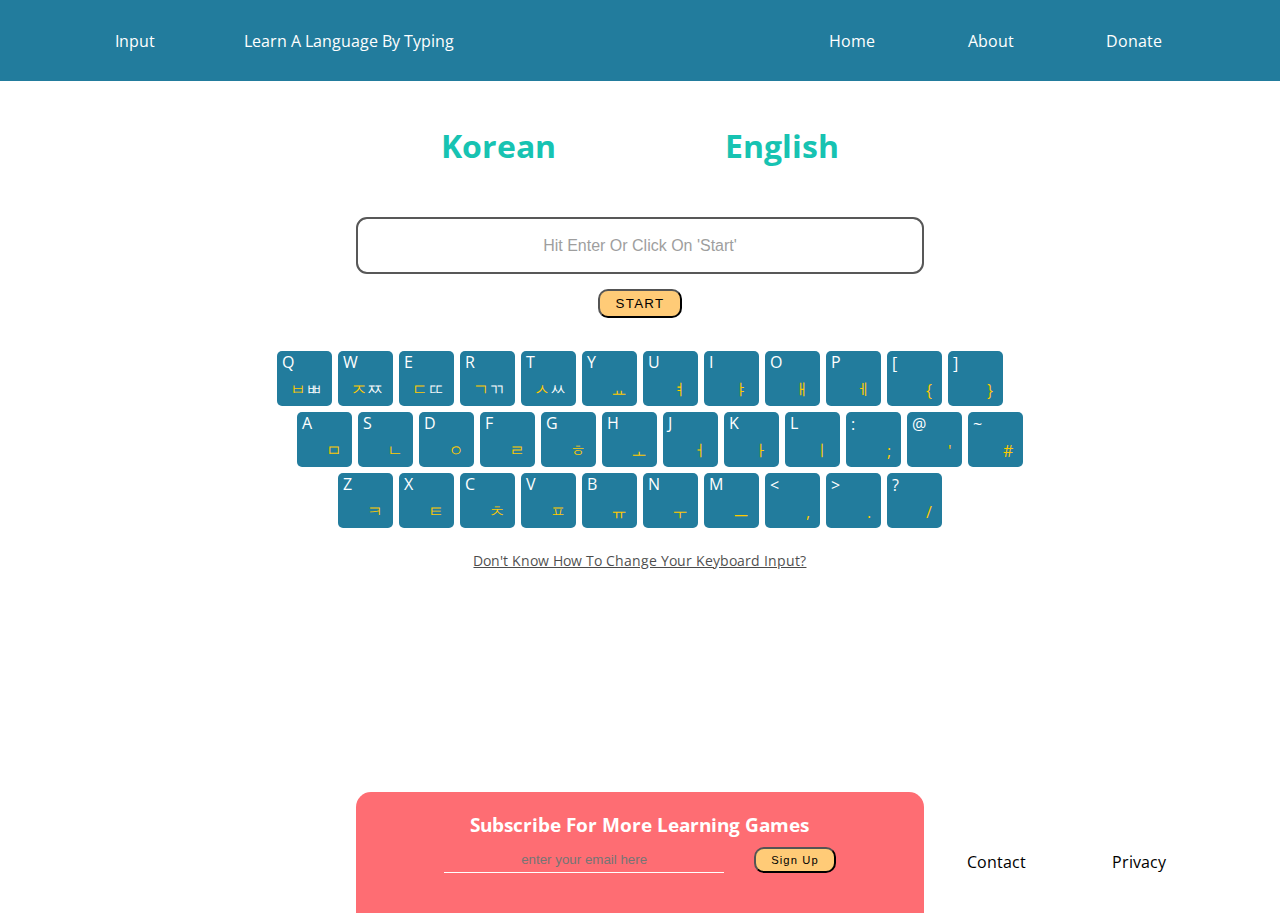
==== about.html @ 41ff59e8 "adding the about us page" ====
<!DOCTYPE html>
<html lang="en">
  <head>
    <meta charset="UTF-8" />
    <meta name="viewport" content="width=device-width, initial-scale=1.0" />
    <link rel="stylesheet" href="style.css" />
    <link
      href="https://fonts.googleapis.com/css2?family=Montserrat&family=Open+Sans:wght@400;800&display=swap"
      rel="stylesheet"
    />
    <title>Input: Learn a Language By Typing</title>
  </head>
  <body class="containerBox">
    <header>
      <div class="logo">
        <div class="logo__icon">input</div>
        <div class="logo__subheading">learn a language by typing</div>
      </div>
      <nav class="navigation">
        <ul class="navigation__unlisted">
          <li class="navigation__listItems">home</li>
          <li class="navigation__listItems">about</li>
          <li class="navigation__listItems">donate</li>
        </ul>
      </nav>
    </header>
    <main>
      <section class="translation">
        <div class="hidden" id="needsToBeHidden"></div>
        <div class="translation__box">
          <h3 class="translation__box--header">korean</h3>
          <div class="translation__box--span">
            <div class="translation__word--foreign"></div>
          </div>
        </div>
        <div class="translation__box">
          <h3 class="translation__box--header">english</h3>
          <div class="translation__word--english"></div>
        </div>
      </section>
      <section class="input">
        <label for="textForeign"></label>
        <input
          class="input__box input__box--start"
          type="text"
          id="textForeign"
          placeholder="hit enter or click on 'start'"
          autofocus
        />
      </section>
      <div class="input__btn">
        <button class="btn" type="button" id="newWord">start</button>
        <button class="skipBtn hidden" type="button" id="skip">skip</button>
      </div>
      <!-- MAKE SURE THIS IS HIDDEN IN THE FINAL -->
      <section class="filter hidden" id="filterDiv">
        <button class="filter__btns activeFilter" data-id="All">all</button>
        <button class="filter__btns" data-id="Adjective">adjectives</button>
        <button class="filter__btns" data-id="Adverb">adverb</button>
        <button class="filter__btns" data-id="Noun">nouns</button>
        <button class="filter__btns" data-id="Pronoun">pronouns</button>
        <button class="filter__btns" data-id="Verb">verbs</button>
        <button class="filter__btns" data-id="Phrase">phrases</button>
      </section>
      <div class="speed" id="speed"></div>
      <section class="keyboard">
        <div class="keyboard__top">
          <div class="keyboard--btns" data-id="81" data-kor="ㅂ">
            <div class="keyboard--english">q</div>
            <div class="keyboard--korean">
              ㅂ <span class="keyboard--alt">ㅃ</span>
            </div>
          </div>
          <div class="keyboard--btns" data-id="87" data-kor="ㅈ">
            <div class="keyboard--english">w</div>
            <div class="keyboard--korean">
              ㅈ <span class="keyboard--alt">ㅉ</span>
            </div>
          </div>
          <div class="keyboard--btns" data-id="69" data-kor="ㄷ">
            <div class="keyboard--english">e</div>
            <div class="keyboard--korean">
              ㄷ <span class="keyboard--alt">ㄸ</span>
            </div>
          </div>
          <div class="keyboard--btns" data-id="82" data-kor="ㄱ">
            <div class="keyboard--english">r</div>
            <div class="keyboard--korean">
              ㄱ <span class="keyboard--alt">ㄲ</span>
            </div>
          </div>
          <div class="keyboard--btns" data-id="84" data-kor="ㅅ">
            <div class="keyboard--english">t</div>
            <div class="keyboard--korean">
              ㅅ <span class="keyboard--alt">ㅆ</span>
            </div>
          </div>
          <div class="keyboard--btns" data-id="89" data-kor="ㅛ">
            <div class="keyboard--english">y</div>
            <div class="keyboard--korean">ㅛ</div>
          </div>
          <div class="keyboard--btns" data-id="85" data-kor="ㅕ">
            <div class="keyboard--english">u</div>
            <div class="keyboard--korean">ㅕ</div>
          </div>
          <div class="keyboard--btns" data-id="73" data-kor="ㅑ">
            <div class="keyboard--english">i</div>
            <div class="keyboard--korean">ㅑ</div>
          </div>
          <div class="keyboard--btns" data-id="79" data-kor="ㅐ">
            <div class="keyboard--english">o</div>
            <div class="keyboard--korean">ㅐ</div>
          </div>
          <div class="keyboard--btns" data-id="80" data-kor="ㅔ">
            <div class="keyboard--english">p</div>
            <div class="keyboard--korean">ㅔ</div>
          </div>
          <div class="keyboard--btns" data-id="219" data-kor="[">
            <div class="keyboard--english">[</div>
            <div class="keyboard--korean">{</div>
          </div>
          <div class="keyboard--btns" data-id="221" data-kor="]">
            <div class="keyboard--english">]</div>
            <div class="keyboard--korean">}</div>
          </div>
        </div>
        <div class="keyboard__middle">
          <div class="keyboard--btns" data-id="65" data-kor="ㅁ">
            <div class="keyboard--english">a</div>
            <div class="keyboard--korean">ㅁ</div>
          </div>
          <div class="keyboard--btns" data-id="83" data-kor="ㄴ">
            <div class="keyboard--english">s</div>
            <div class="keyboard--korean">ㄴ</div>
          </div>
          <div class="keyboard--btns" data-id="68" data-kor="ㅇ">
            <div class="keyboard--english">d</div>
            <div class="keyboard--korean">ㅇ</div>
          </div>
          <div class="keyboard--btns" data-id="70" data-kor="ㄹ">
            <div class="keyboard--english">f</div>
            <div class="keyboard--korean">ㄹ</div>
          </div>
          <div class="keyboard--btns" data-id="71" data-kor="ㅎ">
            <div class="keyboard--english">g</div>
            <div class="keyboard--korean">ㅎ</div>
          </div>
          <div class="keyboard--btns" data-id="72" data-kor="ㅗ">
            <div class="keyboard--english">h</div>
            <div class="keyboard--korean">ㅗ</div>
          </div>
          <div class="keyboard--btns" data-id="74" data-kor="ㅓ">
            <div class="keyboard--english">j</div>
            <div class="keyboard--korean">ㅓ</div>
          </div>
          <div class="keyboard--btns" data-id="75" data-kor="ㅏ">
            <div class="keyboard--english">k</div>
            <div class="keyboard--korean">ㅏ</div>
          </div>
          <div class="keyboard--btns" data-id="76" data-kor="ㅣ">
            <div class="keyboard--english">l</div>
            <div class="keyboard--korean">ㅣ</div>
          </div>
          <div class="keyboard--btns" data-id="59" daㅣa-kor=";">
            <div class="keyboard--english">:</div>
            <div class="keyboard--korean">;</div>
          </div>
          <div class="keyboard--btns" data-id="222" data-kor="'">
            <div class="keyboard--english">@</div>
            <div class="keyboard--korean">'</div>
          </div>
          <div class="keyboard--btns" data-id="163" data-kor="\">
            <div class="keyboard--english">~</div>
            <div class="keyboard--korean">#</div>
          </div>
        </div>
        <div class="keyboard__bottom">
          <div class="keyboard--btns" data-id="90" data-kor="ㅋ">
            <div class="keyboard--english">z</div>
            <div class="keyboard--korean">ㅋ</div>
          </div>
          <div class="keyboard--btns" data-id="88" data-kor="ㅌ">
            <div class="keyboard--english">x</div>
            <div class="keyboard--korean">ㅌ</div>
          </div>
          <div class="keyboard--btns" data-id="67" data-kor="ㅊ">
            <div class="keyboard--english">c</div>
            <div class="keyboard--korean">ㅊ</div>
          </div>
          <div class="keyboard--btns" data-id="86" data-kor="ㅍ">
            <div class="keyboard--english">v</div>
            <div class="keyboard--korean">ㅍ</div>
          </div>
          <div class="keyboard--btns" data-id="66" data-kor="ㅠ">
            <div class="keyboard--english">b</div>
            <div class="keyboard--korean">ㅠ</div>
          </div>
          <div class="keyboard--btns" data-id="78" data-kor="ㅜ">
            <div class="keyboard--english">n</div>
            <div class="keyboard--korean">ㅜ</div>
          </div>
          <div class="keyboard--btns" data-id="77" data-kor="ㅡ">
            <div class="keyboard--english">m</div>
            <div class="keyboard--korean">ㅡ</div>
          </div>
          <div class="keyboard--btns" data-id="188" data-kor=",">
            <div class="keyboard--english"><</div>
            <div class="keyboard--korean">,</div>
          </div>
          <div class="keyboard--btns" data-id="190" data-kor=".">
            <div class="keyboard--english">></div>
            <div class="keyboard--korean">.</div>
          </div>
          <div class="keyboard--btns" data-id="191" data-kor="/">
            <div class="keyboard--english">?</div>
            <div class="keyboard--korean">/</div>
          </div>
        </div>
      </section>
      <div class="help">don't know how to change your keyboard input?</div>
    </main>

    <footer>
      <div class="newsletter">
        <h3 class="newsletter__header">subscribe for more learning games</h3>
        <div class="newsletter__box">
          <label for="newsletter"></label>
          <!-- I think I need to change the 'type' to 'submit' -->
          <input
            class="newsletter__input"
            type="text"
            id="newsletter"
            placeholder="enter your email here"
          />
          <!-- Not sure if I need the 'id' here? -->
          <button class="newsletter__btn" type="button" id="submit">
            sign up
          </button>
        </div>
      </div>
      <div class="navFooter">
        <ul class="navFooter__unlisted">
          <li class="navFooter__listItems">
            <a href="mailto:hi@joshuagalinato.com">contact</a>
          </li>
          <li class="navFooter__listItems">privacy</li>
        </ul>
      </div>
    </footer>
    <script src="app.js"></script>
  </body>
</html>
---- style.css ----
* {
  margin: 0;
  padding: 0;
}

html {
  font-family: 'open sans', Arial, Helvetica, sans-serif;
}

.containerBox {
  display: grid;
  grid-template-columns: 1fr repeat(8, 2fr) 1fr;
  grid-template-rows: 9vh 79vh 9vh;
}

header {
  display: grid;
  grid-template-columns: 1fr repeat(8, 2fr) 1fr;
  grid-column: 1 / -1;
  grid-row: 1 / span 1;
  align-content: center;
  background: #227c9d;
}

.logo {
  grid-column: 2 / 5;
  display: flex;
  justify-content: space-around;
  color: white;
  text-transform: capitalize;
}

.navigation {
  grid-column: 7 / 10;
}
.navigation__unlisted {
  display: flex;
  justify-content: space-around;
  list-style: none;
  color: white;
  text-transform: capitalize;
}

.navigation__listItems a {
  color: white;
  text-decoration: none;
}

.navigation__listItems a:hover {
  border-bottom: 4px solid #ffcb77;
  padding-bottom: 3px;
}

main {
  display: grid;
  grid-template-columns: repeat(8, 2fr);
  grid-template-rows: repeat(6, min-content);
  grid-column: 2 / 10;
  grid-row: 2 / span 1;
}

.translation {
  display: flex;
  justify-content: space-around;
  grid-column: 3 / 7;
  grid-row: 1 / span 1;
  margin-top: 43px;
  margin-bottom: 20px;
}

.translation__box {
  display: flex;
  flex-direction: column;
}

.translation__box--header {
  text-transform: capitalize;
  font-size: 2rem;
  color: #17c3b2;
  margin: 0 auto;
  margin-bottom: 30px;
}

.translation__box--span {
  display: flex;
  justify-content: center;
}
.translation__word--foreign {
  font-size: 2rem;
  color: black;
  margin: 0 auto;
  text-align: center;
}

.translation__word--english {
  text-transform: capitalize;
  font-size: 2rem;
  color: black;
  margin: 0 auto;
  text-align: center;
}

.input {
  display: grid;
  grid-template-columns: repeat(4, 1fr);
  grid-column: 3 / 7;
  grid-row: 2 / span 1;
}

.input__box {
  grid-column: 1 / -1;
  height: 33px;
  text-align: center;
  font-size: 2rem;
  padding: 10px;
  margin-bottom: 15px;
  border-radius: 10px;
}

.input__box--start {
  text-transform: capitalize;
  opacity: 0.7;
  font-size: 1rem;
}

.filter {
  display: flex;
  justify-content: space-between;
  grid-column: 3 / 7;
  grid-row: 3 / span 1;
  margin-bottom: 30px;
}

.filter__btns {
  border-radius: 10px;
  padding: 5px 15px;
  background: none;
  border: solid 1px #e5e5e5;
  color: #31c8b9;
  text-transform: capitalize;
}

.filter__btns:hover {
  background: #31c8b9;
  color: white;
}

.input__btn {
  grid-column: 4 / 6;
  grid-row: 4 / span 1;
  margin: 0 auto;
}

.btn {
  border-radius: 10px;
  padding: 5px 15px;
  background: #ffcb77;
  text-transform: uppercase;
  margin-bottom: 30px;
  letter-spacing: 0.1em;
}

.skipBtn {
  border-radius: 10px;
  padding: 5px 15px;
  background: #fef9ef;
  text-transform: uppercase;
  margin-left: 10px;
  margin-bottom: 30px;
  letter-spacing: 0.1em;
}

.speed {
  grid-column: 7 / span 1;
  grid-row: 2 / span 1;
  display: flex;
  justify-content: center;
  align-items: center;
  margin-bottom: 20px;
  text-transform: capitalize;
  color: grey;
}

.keyboard {
  display: flex;
  grid-column: 1 / -1;
  grid-row: 5 / span 1;
  justify-content: center;
  flex-direction: column;
  margin-bottom: 20px;
}

.keyboard__top,
.keyboard__middle,
.keyboard__bottom {
  display: flex;
  justify-content: center;
}

.keyboard__middle {
  transform: translate(20px);
}
.keyboard--btns {
  display: flex;
  flex-direction: column;
  justify-content: center;
  height: 45px;
  width: 45px;
  border-radius: 5px;
  margin: 3px;
  padding: 5px;
  background: #227c9d;
}

.keyboard--english {
  text-transform: uppercase;
  color: white;
}

.keyboard--korean {
  display: flex;
  justify-content: flex-end;
  color: #ffca00;
  padding: 5px;
}

.keyboard--alt {
  color: white;
}

.help {
  display: flex;
  grid-column: 3 / 7;
  grid-row: 6 / span 1;
  justify-content: center;
  font-size: 0.9rem;
  text-transform: capitalize;
  text-decoration: underline;
  opacity: 70%;
  margin-bottom: 70px;
}

footer {
  display: grid;
  grid-template-columns: repeat(8, 2fr);
  grid-column: 2 / 10;
  grid-row: 3 / span 1;
  align-items: flex-end;
}

.newsletter {
  display: flex;
  flex-direction: column;
  justify-content: center;
  grid-column: 3 / 7;
  border-radius: 15px;
  border-bottom-left-radius: 0;
  border-bottom-right-radius: 0;
  background: #fe6d73;
  padding-top: 10px;
  padding-bottom: 40px;
}

.newsletter__box {
  display: flex;
  align-items: center;
  margin: 0 auto;
}

.newsletter__header {
  padding: 10px;
  margin: 0 auto;
  color: white;
  text-transform: capitalize;
}

.newsletter__input {
  padding: 5px;
  width: 270px;
  background: none;
  text-align: center;
  color: white;
  border: none;
  border-bottom: white solid 1.5px;
}

.newsletter__btn {
  border-radius: 10px;
  padding: 5px 15px;
  background: #ffcb77;
  margin-left: 30px;
  text-transform: capitalize;
  font-size: 0.7rem;
  letter-spacing: 0.1em;
}

.navFooter {
  grid-column: 7 / span 2;
}

.navFooter__unlisted {
  display: flex;
  justify-content: space-around;
  align-items: flex-end;
  list-style: none;
  text-transform: capitalize;
  margin-bottom: 40px;
}

.navFooter__listItems a {
  color: black;
  text-decoration: none;
}

/* LEAVE NEAR THE BOTTOM OF THE PAGE */

.correct {
  color: green;
  font-weight: 700;
}

.incorrect {
  color: #fe6d73;
  font-weight: 700;
  border-bottom: solid #fe6d73 3px;
  padding-bottom: 3px;
}

.hidden {
  display: none;
}

.activeFilter {
  background: #31c8b9;
  color: white;
}

.activeBtn {
  background: #ffcb77;
}
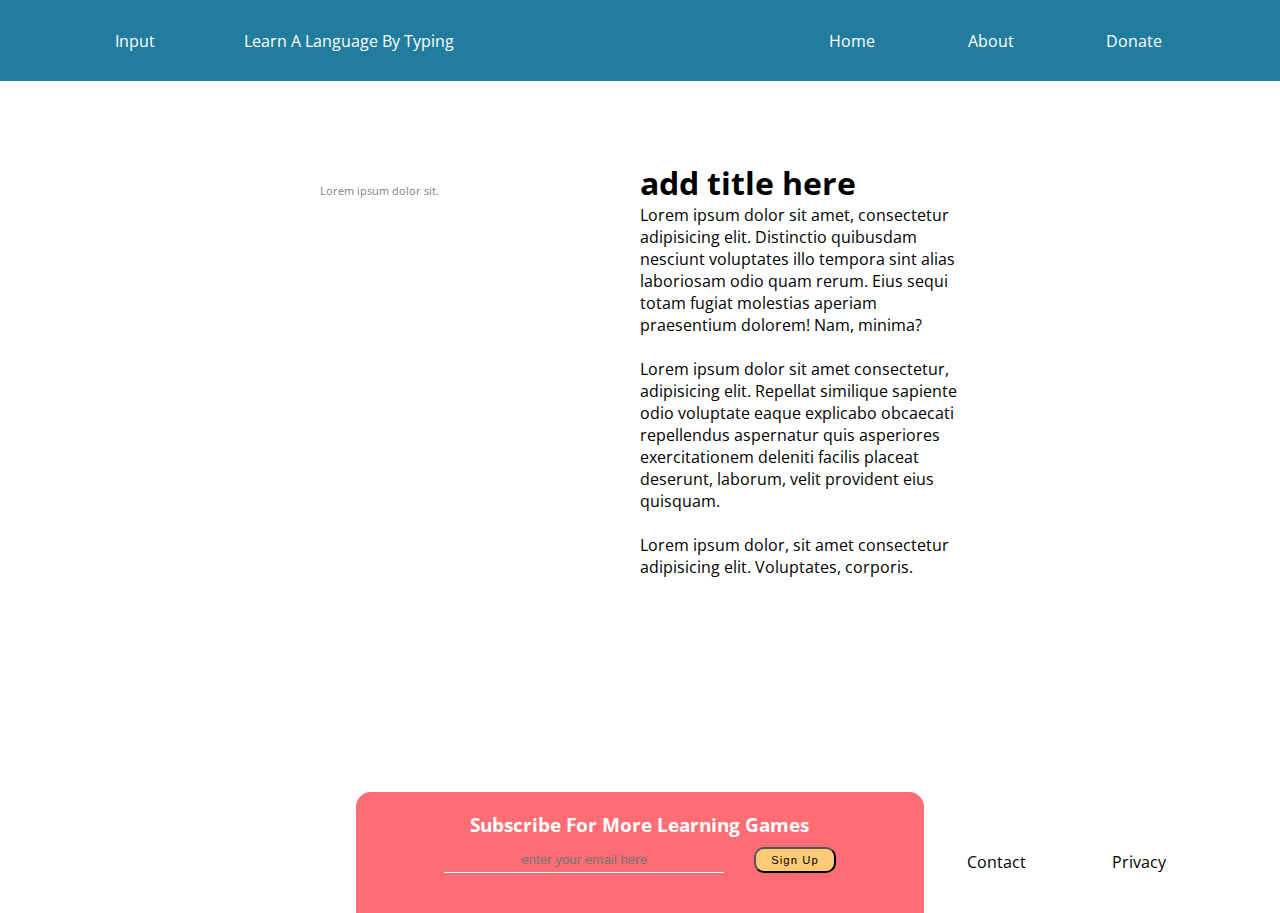
==== commit 99dfad69: "trying to figure out what's wrong with the viewport" ====
--- a/about.html
+++ b/about.html
@@ -18,206 +18,41 @@
       </div>
       <nav class="navigation">
         <ul class="navigation__unlisted">
-          <li class="navigation__listItems">home</li>
-          <li class="navigation__listItems">about</li>
+          <li class="navigation__listItems"><a href="index.html">home</a></li>
+          <li class="navigation__listItems"><a href="about.html">about</a></li>
           <li class="navigation__listItems">donate</li>
         </ul>
       </nav>
     </header>
     <main>
-      <section class="translation">
-        <div class="hidden" id="needsToBeHidden"></div>
-        <div class="translation__box">
-          <h3 class="translation__box--header">korean</h3>
-          <div class="translation__box--span">
-            <div class="translation__word--foreign"></div>
-          </div>
-        </div>
-        <div class="translation__box">
-          <h3 class="translation__box--header">english</h3>
-          <div class="translation__word--english"></div>
+      <section class="about">
+        <figure class="about__image">
+          <img class="abbout__image--img"
+          src=https://www.fillmurray.com/900/900" alt="" />
+          <figcaption>Lorem ipsum dolor sit.</figcaption>
+        </figure>
+        <div class="about__text">
+          <h1 class="about__text--header">add title here</h1>
+          <p class="about__text--box">
+            Lorem ipsum dolor sit amet, consectetur adipisicing elit. Distinctio
+            quibusdam nesciunt voluptates illo tempora sint alias laboriosam
+            odio quam rerum. Eius sequi totam fugiat molestias aperiam
+            praesentium dolorem! Nam, minima?
+          </p>
+          <br />
+          <p>
+            Lorem ipsum dolor sit amet consectetur, adipisicing elit. Repellat
+            similique sapiente odio voluptate eaque explicabo obcaecati
+            repellendus aspernatur quis asperiores exercitationem deleniti
+            facilis placeat deserunt, laborum, velit provident eius quisquam.
+          </p>
+          <br />
+          <p>
+            Lorem ipsum dolor, sit amet consectetur adipisicing elit.
+            Voluptates, corporis.
+          </p>
         </div>
       </section>
-      <section class="input">
-        <label for="textForeign"></label>
-        <input
-          class="input__box input__box--start"
-          type="text"
-          id="textForeign"
-          placeholder="hit enter or click on 'start'"
-          autofocus
-        />
-      </section>
-      <div class="input__btn">
-        <button class="btn" type="button" id="newWord">start</button>
-        <button class="skipBtn hidden" type="button" id="skip">skip</button>
-      </div>
-      <!-- MAKE SURE THIS IS HIDDEN IN THE FINAL -->
-      <section class="filter hidden" id="filterDiv">
-        <button class="filter__btns activeFilter" data-id="All">all</button>
-        <button class="filter__btns" data-id="Adjective">adjectives</button>
-        <button class="filter__btns" data-id="Adverb">adverb</button>
-        <button class="filter__btns" data-id="Noun">nouns</button>
-        <button class="filter__btns" data-id="Pronoun">pronouns</button>
-        <button class="filter__btns" data-id="Verb">verbs</button>
-        <button class="filter__btns" data-id="Phrase">phrases</button>
-      </section>
-      <div class="speed" id="speed"></div>
-      <section class="keyboard">
-        <div class="keyboard__top">
-          <div class="keyboard--btns" data-id="81" data-kor="ㅂ">
-            <div class="keyboard--english">q</div>
-            <div class="keyboard--korean">
-              ㅂ <span class="keyboard--alt">ㅃ</span>
-            </div>
-          </div>
-          <div class="keyboard--btns" data-id="87" data-kor="ㅈ">
-            <div class="keyboard--english">w</div>
-            <div class="keyboard--korean">
-              ㅈ <span class="keyboard--alt">ㅉ</span>
-            </div>
-          </div>
-          <div class="keyboard--btns" data-id="69" data-kor="ㄷ">
-            <div class="keyboard--english">e</div>
-            <div class="keyboard--korean">
-              ㄷ <span class="keyboard--alt">ㄸ</span>
-            </div>
-          </div>
-          <div class="keyboard--btns" data-id="82" data-kor="ㄱ">
-            <div class="keyboard--english">r</div>
-            <div class="keyboard--korean">
-              ㄱ <span class="keyboard--alt">ㄲ</span>
-            </div>
-          </div>
-          <div class="keyboard--btns" data-id="84" data-kor="ㅅ">
-            <div class="keyboard--english">t</div>
-            <div class="keyboard--korean">
-              ㅅ <span class="keyboard--alt">ㅆ</span>
-            </div>
-          </div>
-          <div class="keyboard--btns" data-id="89" data-kor="ㅛ">
-            <div class="keyboard--english">y</div>
-            <div class="keyboard--korean">ㅛ</div>
-          </div>
-          <div class="keyboard--btns" data-id="85" data-kor="ㅕ">
-            <div class="keyboard--english">u</div>
-            <div class="keyboard--korean">ㅕ</div>
-          </div>
-          <div class="keyboard--btns" data-id="73" data-kor="ㅑ">
-            <div class="keyboard--english">i</div>
-            <div class="keyboard--korean">ㅑ</div>
-          </div>
-          <div class="keyboard--btns" data-id="79" data-kor="ㅐ">
-            <div class="keyboard--english">o</div>
-            <div class="keyboard--korean">ㅐ</div>
-          </div>
-          <div class="keyboard--btns" data-id="80" data-kor="ㅔ">
-            <div class="keyboard--english">p</div>
-            <div class="keyboard--korean">ㅔ</div>
-          </div>
-          <div class="keyboard--btns" data-id="219" data-kor="[">
-            <div class="keyboard--english">[</div>
-            <div class="keyboard--korean">{</div>
-          </div>
-          <div class="keyboard--btns" data-id="221" data-kor="]">
-            <div class="keyboard--english">]</div>
-            <div class="keyboard--korean">}</div>
-          </div>
-        </div>
-        <div class="keyboard__middle">
-          <div class="keyboard--btns" data-id="65" data-kor="ㅁ">
-            <div class="keyboard--english">a</div>
-            <div class="keyboard--korean">ㅁ</div>
-          </div>
-          <div class="keyboard--btns" data-id="83" data-kor="ㄴ">
-            <div class="keyboard--english">s</div>
-            <div class="keyboard--korean">ㄴ</div>
-          </div>
-          <div class="keyboard--btns" data-id="68" data-kor="ㅇ">
-            <div class="keyboard--english">d</div>
-            <div class="keyboard--korean">ㅇ</div>
-          </div>
-          <div class="keyboard--btns" data-id="70" data-kor="ㄹ">
-            <div class="keyboard--english">f</div>
-            <div class="keyboard--korean">ㄹ</div>
-          </div>
-          <div class="keyboard--btns" data-id="71" data-kor="ㅎ">
-            <div class="keyboard--english">g</div>
-            <div class="keyboard--korean">ㅎ</div>
-          </div>
-          <div class="keyboard--btns" data-id="72" data-kor="ㅗ">
-            <div class="keyboard--english">h</div>
-            <div class="keyboard--korean">ㅗ</div>
-          </div>
-          <div class="keyboard--btns" data-id="74" data-kor="ㅓ">
-            <div class="keyboard--english">j</div>
-            <div class="keyboard--korean">ㅓ</div>
-          </div>
-          <div class="keyboard--btns" data-id="75" data-kor="ㅏ">
-            <div class="keyboard--english">k</div>
-            <div class="keyboard--korean">ㅏ</div>
-          </div>
-          <div class="keyboard--btns" data-id="76" data-kor="ㅣ">
-            <div class="keyboard--english">l</div>
-            <div class="keyboard--korean">ㅣ</div>
-          </div>
-          <div class="keyboard--btns" data-id="59" daㅣa-kor=";">
-            <div class="keyboard--english">:</div>
-            <div class="keyboard--korean">;</div>
-          </div>
-          <div class="keyboard--btns" data-id="222" data-kor="'">
-            <div class="keyboard--english">@</div>
-            <div class="keyboard--korean">'</div>
-          </div>
-          <div class="keyboard--btns" data-id="163" data-kor="\">
-            <div class="keyboard--english">~</div>
-            <div class="keyboard--korean">#</div>
-          </div>
-        </div>
-        <div class="keyboard__bottom">
-          <div class="keyboard--btns" data-id="90" data-kor="ㅋ">
-            <div class="keyboard--english">z</div>
-            <div class="keyboard--korean">ㅋ</div>
-          </div>
-          <div class="keyboard--btns" data-id="88" data-kor="ㅌ">
-            <div class="keyboard--english">x</div>
-            <div class="keyboard--korean">ㅌ</div>
-          </div>
-          <div class="keyboard--btns" data-id="67" data-kor="ㅊ">
-            <div class="keyboard--english">c</div>
-            <div class="keyboard--korean">ㅊ</div>
-          </div>
-          <div class="keyboard--btns" data-id="86" data-kor="ㅍ">
-            <div class="keyboard--english">v</div>
-            <div class="keyboard--korean">ㅍ</div>
-          </div>
-          <div class="keyboard--btns" data-id="66" data-kor="ㅠ">
-            <div class="keyboard--english">b</div>
-            <div class="keyboard--korean">ㅠ</div>
-          </div>
-          <div class="keyboard--btns" data-id="78" data-kor="ㅜ">
-            <div class="keyboard--english">n</div>
-            <div class="keyboard--korean">ㅜ</div>
-          </div>
-          <div class="keyboard--btns" data-id="77" data-kor="ㅡ">
-            <div class="keyboard--english">m</div>
-            <div class="keyboard--korean">ㅡ</div>
-          </div>
-          <div class="keyboard--btns" data-id="188" data-kor=",">
-            <div class="keyboard--english"><</div>
-            <div class="keyboard--korean">,</div>
-          </div>
-          <div class="keyboard--btns" data-id="190" data-kor=".">
-            <div class="keyboard--english">></div>
-            <div class="keyboard--korean">.</div>
-          </div>
-          <div class="keyboard--btns" data-id="191" data-kor="/">
-            <div class="keyboard--english">?</div>
-            <div class="keyboard--korean">/</div>
-          </div>
-        </div>
-      </section>
-      <div class="help">don't know how to change your keyboard input?</div>
     </main>
 
     <footer>
--- a/style.css
+++ b/style.css
@@ -312,6 +312,93 @@
   text-decoration: none;
 }
 
+/* ABOUT US PAGE */
+
+.about {
+  display: grid;
+  grid-template-columns: repeat(8, 1fr);
+  margin-top: 5rem;
+  grid-column: 2 / 8;
+}
+
+.about__image {
+  grid-column: 2 / span 3;
+  margin-right: 1rem;
+  object-fit: cover;
+}
+
+.about__image img {
+  width: 100%;
+}
+
+.about__image figcaption {
+  font-size: 0.7rem;
+  color: grey;
+}
+
+.about__text {
+  grid-column: 5 / span 3;
+}
+
+/* DONATION MODAL */
+.modalContainer {
+  display: grid;
+  grid-template-columns: repeat(8, 2fr);
+  grid-template-rows: repeat(6, min-content);
+  grid-column: 2 / 10;
+  grid-row: 2 / span 1;
+}
+
+.modal {
+  display: grid;
+  grid-template-columns: repeat(6, 1fr);
+  z-index: 999;
+  grid-column: 2 / 8;
+  grid-row: 1 / 8;
+  background: #227c9d;
+  margin: 3rem 0 2rem;
+  border-radius: 15px;
+  border: 5px solid #fe6d73;
+}
+
+.modal__textbox {
+  grid-column: 2 / 6;
+  margin-top: 50px;
+}
+
+.modal__textbox h2 {
+  color: #ffca00;
+  margin-bottom: 5px;
+}
+
+.modal__textbox p {
+  color: white;
+}
+
+.modal__donatebox {
+  grid-column: 2 / 6;
+  display: flex;
+  justify-content: space-between;
+}
+
+.modal__header {
+  color: white;
+}
+.modal__frequency button {
+  margin-top: 15px;
+  margin-right: 20px;
+}
+
+.modal__amount button {
+  margin-top: 15px;
+  margin-right: 20px;
+}
+
+.confirmBtn {
+  grid-column: 3 / 5;
+  height: 2rem;
+  margin: 0 auto;
+}
 /* LEAVE NEAR THE BOTTOM OF THE PAGE */
 
 .correct {
@@ -330,6 +417,10 @@
   display: none;
 }
 
+.blurred {
+  filter: blur(5px);
+}
+
 .activeFilter {
   background: #31c8b9;
   color: white;
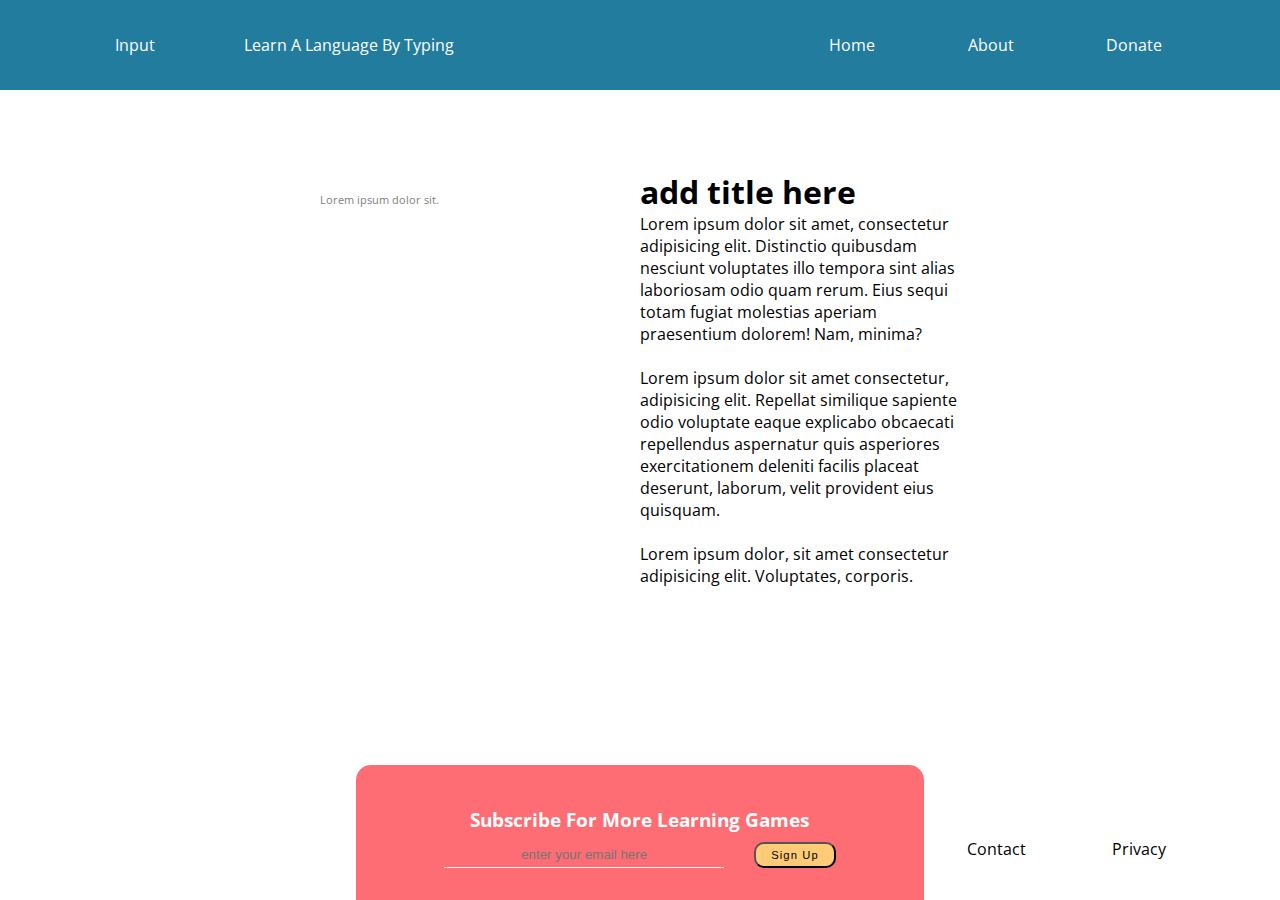
==== commit c0d0c9e4: "uploading to github" ====
--- a/about.html
+++ b/about.html
@@ -11,7 +11,7 @@
     <title>Input: Learn a Language By Typing</title>
   </head>
   <body class="containerBox">
-    <header>
+    <header class="header">
       <div class="logo">
         <div class="logo__icon">input</div>
         <div class="logo__subheading">learn a language by typing</div>
@@ -20,11 +20,13 @@
         <ul class="navigation__unlisted">
           <li class="navigation__listItems"><a href="index.html">home</a></li>
           <li class="navigation__listItems"><a href="about.html">about</a></li>
-          <li class="navigation__listItems">donate</li>
+          <li class="navigation__listItems donateBtn">
+            <a href="#">donate</a>
+          </li>
         </ul>
       </nav>
     </header>
-    <main>
+    <main class="main">
       <section class="about">
         <figure class="about__image">
           <img class="abbout__image--img"
@@ -54,8 +56,40 @@
         </div>
       </section>
     </main>
+    <div class="modalContainer hidden">
+      <div class="modal">
+        <div class="modal__textbox">
+          <h2 class="modal__header">support the developer</h2>
+          <p class="modal__text">
+            Lorem ipsum dolor sit amet consectetur adipisicing elit. Iure magnam
+            quos, minima mollitia rem cupiditate?
+          </p>
+          <br />
+          <p>
+            Lorem ipsum dolor sit amet consectetur adipisicing elit. Pariatur
+            facilis praesentium animi molestias, quaerat nostrum facere amet
+            alias perferendis error rerum! Itaque, sunt?
+          </p>
+        </div>
+        <div class="modal__donatebox">
+          <div class="modal__frequency">
+            <h3 class="modal__header">select frequency</h3>
+            <button class="btn">monthly</button>
+            <button class="btn">one-time</button>
+          </div>
+          <div class="modal__amount">
+            <h3 class="modal__header">select amount</h3>
+            <button class="btn">$1</button>
+            <button class="btn">$5</button>
+            <button class="btn">$10</button>
+            <button class="btn">$20</button>
+          </div>
+        </div>
+        <button class="confirmBtn btn">confirm</button>
+      </div>
+    </div>
 
-    <footer>
+    <footer class="footer">
       <div class="newsletter">
         <h3 class="newsletter__header">subscribe for more learning games</h3>
         <div class="newsletter__box">
--- a/style.css
+++ b/style.css
@@ -10,7 +10,7 @@
 .containerBox {
   display: grid;
   grid-template-columns: 1fr repeat(8, 2fr) 1fr;
-  grid-template-rows: 9vh 79vh 9vh;
+  grid-template-rows: 10vh minmax(75vh, min-content) 15vh;
 }
 
 header {
@@ -61,7 +61,7 @@
 
 .translation {
   display: flex;
-  justify-content: space-around;
+  justify-content: space-evenly;
   grid-column: 3 / 7;
   grid-row: 1 / span 1;
   margin-top: 43px;
@@ -160,6 +160,10 @@
   letter-spacing: 0.1em;
 }
 
+.btn:hover {
+  cursor: pointer;
+}
+
 .skipBtn {
   border-radius: 10px;
   padding: 5px 15px;
@@ -170,6 +174,10 @@
   letter-spacing: 0.1em;
 }
 
+.skipBtn:hover {
+  cursor: pointer;
+}
+
 .speed {
   grid-column: 7 / span 1;
   grid-row: 2 / span 1;
@@ -234,18 +242,25 @@
   grid-row: 6 / span 1;
   justify-content: center;
   font-size: 0.9rem;
-  text-transform: capitalize;
+  margin-bottom: 70px;
+  text-decoration: none;
+  text-transform: capitalize;
+}
+
+.help a {
+  text-decoration: none;
+  color: gray;
+}
+
+.help a:hover {
   text-decoration: underline;
-  opacity: 70%;
-  margin-bottom: 70px;
 }
 
 footer {
   display: grid;
   grid-template-columns: repeat(8, 2fr);
   grid-column: 2 / 10;
-  grid-row: 3 / span 1;
-  align-items: flex-end;
+  grid-row: 3 / -1;
 }
 
 .newsletter {
@@ -257,8 +272,7 @@
   border-bottom-left-radius: 0;
   border-bottom-right-radius: 0;
   background: #fe6d73;
-  padding-top: 10px;
-  padding-bottom: 40px;
+  padding: 5px;
 }
 
 .newsletter__box {
@@ -294,8 +308,13 @@
   letter-spacing: 0.1em;
 }
 
+.newsletter__btn:hover {
+  cursor: pointer;
+}
+
 .navFooter {
   grid-column: 7 / span 2;
+  align-self: flex-end;
 }
 
 .navFooter__unlisted {
@@ -361,9 +380,20 @@
   border: 5px solid #fe6d73;
 }
 
+.modal__closeBtn {
+  grid-column: 6;
+  display: flex;
+  justify-content: center;
+  align-self: center;
+  color: #ffca00;
+  font-size: 2rem;
+  font-weight: 600;
+  cursor: pointer;
+  font-family: Arial, Helvetica, sans-serif;
+}
+
 .modal__textbox {
   grid-column: 2 / 6;
-  margin-top: 50px;
 }
 
 .modal__textbox h2 {
@@ -399,6 +429,11 @@
   height: 2rem;
   margin: 0 auto;
 }
+
+.confirmBtn:hover {
+  cursor: pointer;
+}
+
 /* LEAVE NEAR THE BOTTOM OF THE PAGE */
 
 .correct {
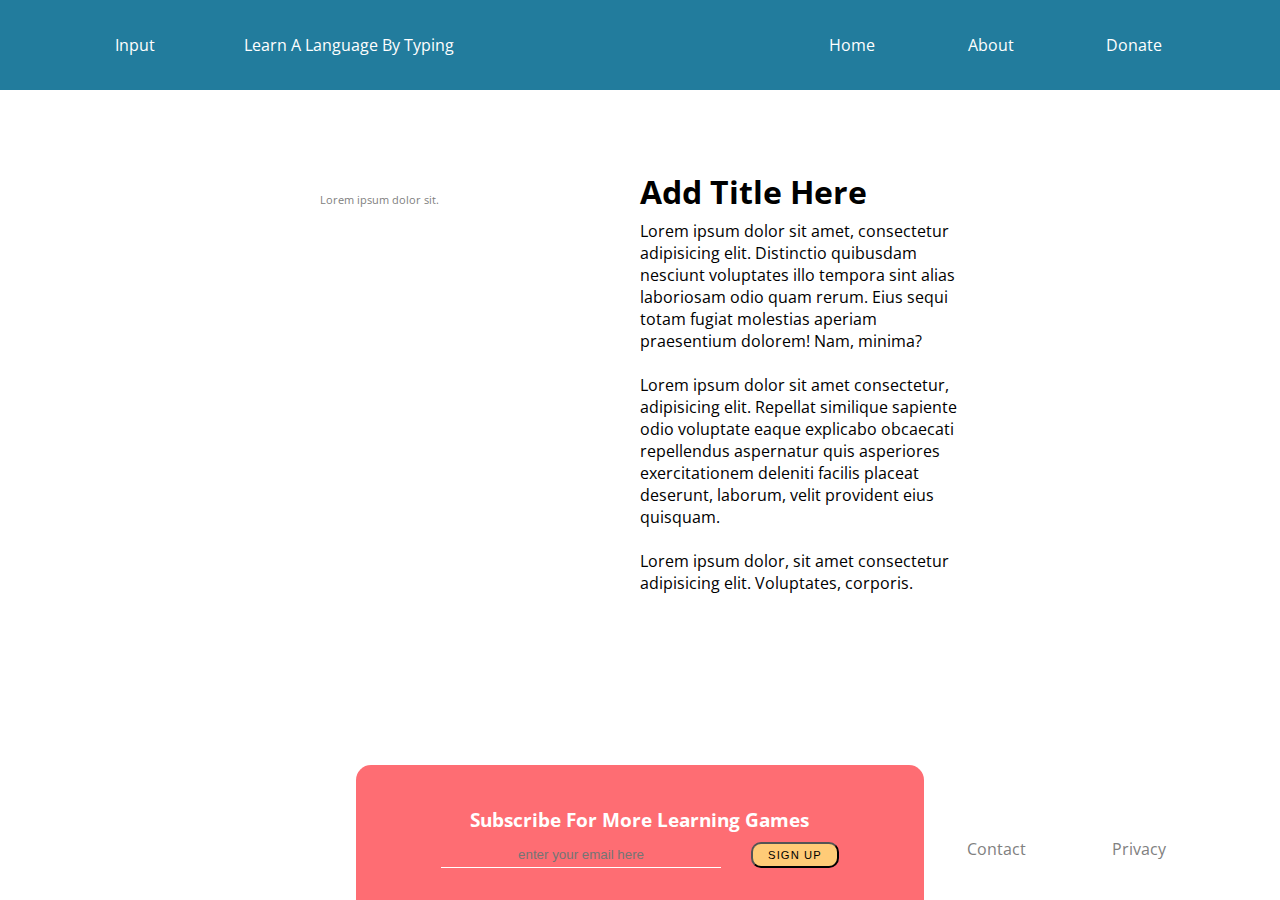
==== commit eb0e671c: "sorted out the transitions" ====
--- a/about.html
+++ b/about.html
@@ -58,6 +58,7 @@
     </main>
     <div class="modalContainer hidden">
       <div class="modal">
+        <div class="modal__closeBtn">x</div>
         <div class="modal__textbox">
           <h2 class="modal__header">support the developer</h2>
           <p class="modal__text">
@@ -112,7 +113,9 @@
           <li class="navFooter__listItems">
             <a href="mailto:hi@joshuagalinato.com">contact</a>
           </li>
-          <li class="navFooter__listItems">privacy</li>
+          <li class="navFooter__listItems">
+            <a href="#">privacy</a>
+          </li>
         </ul>
       </div>
     </footer>
--- a/style.css
+++ b/style.css
@@ -49,6 +49,11 @@
 .navigation__listItems a:hover {
   border-bottom: 4px solid #ffcb77;
   padding-bottom: 3px;
+  transition: all ease-out 0.1s;
+}
+
+.navigation__listItems a:active {
+  color: #fe6d73;
 }
 
 main {
@@ -143,6 +148,7 @@
 .filter__btns:hover {
   background: #31c8b9;
   color: white;
+  transition: all ease-out 0.3s;
 }
 
 .input__btn {
@@ -254,6 +260,11 @@
 
 .help a:hover {
   text-decoration: underline;
+  transition: all ease-out 0.5;
+}
+
+.help a:active {
+  color: #fe6d73;
 }
 
 footer {
@@ -303,7 +314,7 @@
   padding: 5px 15px;
   background: #ffcb77;
   margin-left: 30px;
-  text-transform: capitalize;
+  text-transform: uppercase;
   font-size: 0.7rem;
   letter-spacing: 0.1em;
 }
@@ -327,8 +338,16 @@
 }
 
 .navFooter__listItems a {
+  color: gray;
+  text-decoration: none;
+}
+
+.navFooter__listItems a:hover {
   color: black;
-  text-decoration: none;
+}
+
+.navFooter__listItems a:active {
+  color: #fe6d73;
 }
 
 /* ABOUT US PAGE */
@@ -357,6 +376,11 @@
 
 .about__text {
   grid-column: 5 / span 3;
+}
+
+.about__text--header {
+  text-transform: capitalize;
+  margin-bottom: 7px;
 }
 
 /* DONATION MODAL */
@@ -392,6 +416,14 @@
   font-family: Arial, Helvetica, sans-serif;
 }
 
+.modal__closeBtn:hover {
+  color: #fe6d73;
+}
+
+.modal__closeBtn:active {
+  color: #ffca00;
+}
+
 .modal__textbox {
   grid-column: 2 / 6;
 }
@@ -454,6 +486,7 @@
 
 .blurred {
   filter: blur(5px);
+  transition: all ease-out 0.2s;
 }
 
 .activeFilter {
@@ -464,3 +497,10 @@
 .activeBtn {
   background: #ffcb77;
 }
+
+input:focus,
+select:focus,
+textarea:focus,
+button:focus {
+  outline: none;
+}
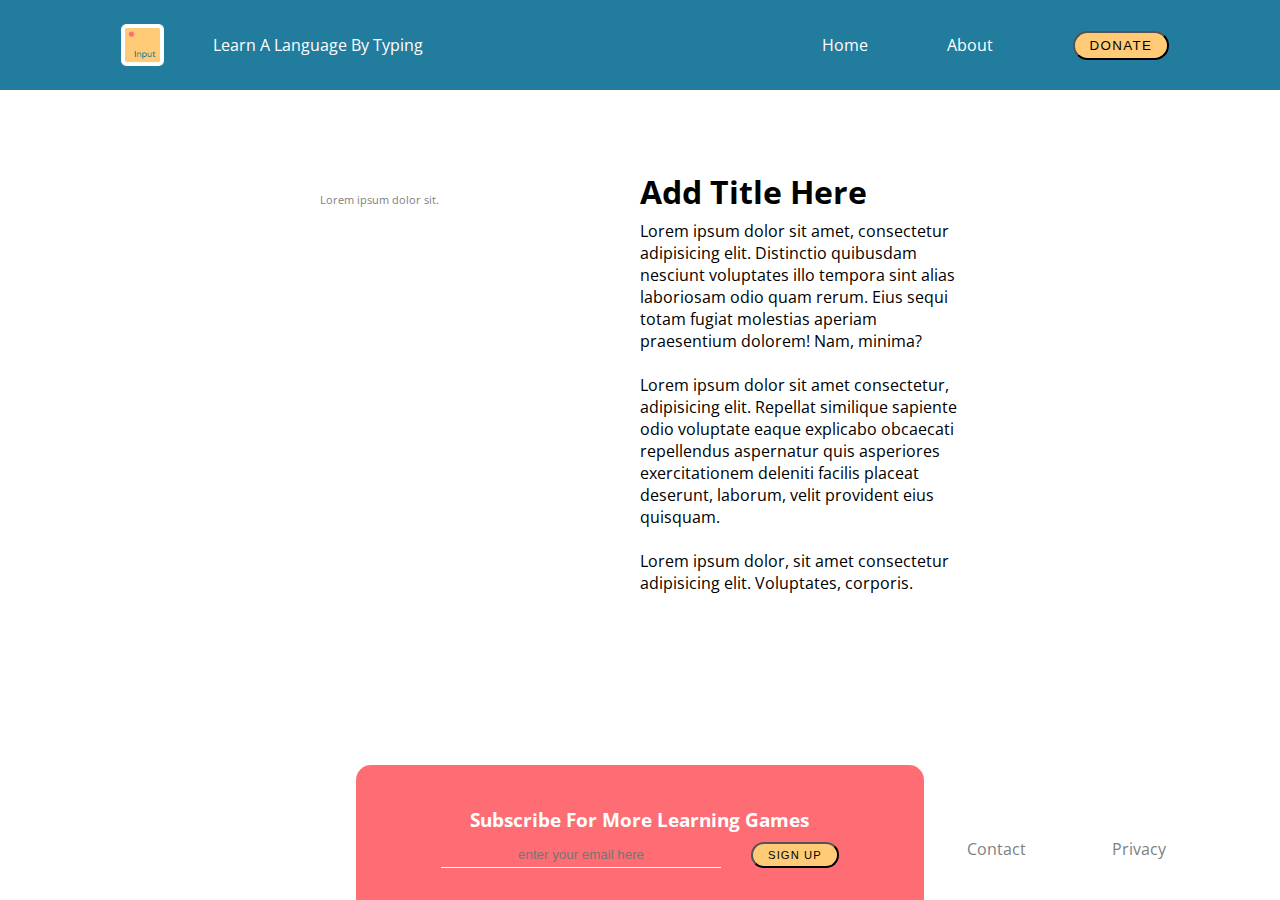
==== commit cfd0d990: "added the icon and styled site better" ====
--- a/about.html
+++ b/about.html
@@ -13,15 +13,17 @@
   <body class="containerBox">
     <header class="header">
       <div class="logo">
-        <div class="logo__icon">input</div>
-        <div class="logo__subheading">learn a language by typing</div>
+        <a href="index.html"
+          ><img class="logo__box" src="img/logo.png" alt=""
+        /></a>
       </div>
+      <div class="logo__subheading">learn a language by typing</div>
       <nav class="navigation">
         <ul class="navigation__unlisted">
           <li class="navigation__listItems"><a href="index.html">home</a></li>
           <li class="navigation__listItems"><a href="about.html">about</a></li>
           <li class="navigation__listItems donateBtn">
-            <a href="#">donate</a>
+            <button class="donateButton">donate</button>
           </li>
         </ul>
       </nav>
--- a/style.css
+++ b/style.css
@@ -18,16 +18,30 @@
   grid-template-columns: 1fr repeat(8, 2fr) 1fr;
   grid-column: 1 / -1;
   grid-row: 1 / span 1;
-  align-content: center;
+  align-items: center;
   background: #227c9d;
 }
 
 .logo {
-  grid-column: 2 / 5;
-  display: flex;
-  justify-content: space-around;
-  color: white;
-  text-transform: capitalize;
+  grid-column: 2 / span 1;
+}
+
+.logo a {
+  display: flex;
+  justify-content: center;
+  align-items: center;
+}
+
+.logo__box {
+  width: 30%;
+}
+
+.logo__subheading {
+  grid-column: 3 / span 2;
+  color: white;
+  text-transform: capitalize;
+  display: flex;
+  align-items: center;
 }
 
 .navigation {
@@ -36,6 +50,7 @@
 .navigation__unlisted {
   display: flex;
   justify-content: space-around;
+  align-items: center;
   list-style: none;
   color: white;
   text-transform: capitalize;
@@ -110,6 +125,21 @@
   grid-template-columns: repeat(4, 1fr);
   grid-column: 3 / 7;
   grid-row: 2 / span 1;
+  position: relative;
+}
+
+.input__dot--red {
+  position: absolute;
+  top: 21px;
+  right: 20px;
+  z-index: 1;
+}
+
+.input__dot--green {
+  position: absolute;
+  top: 21px;
+  right: 20px;
+  z-index: 1;
 }
 
 .input__box {
@@ -119,7 +149,7 @@
   font-size: 2rem;
   padding: 10px;
   margin-bottom: 15px;
-  border-radius: 10px;
+  border-radius: 100px;
 }
 
 .input__box--start {
@@ -137,7 +167,7 @@
 }
 
 .filter__btns {
-  border-radius: 10px;
+  border-radius: 50px;
   padding: 5px 15px;
   background: none;
   border: solid 1px #e5e5e5;
@@ -157,8 +187,16 @@
   margin: 0 auto;
 }
 
+.donateButton {
+  border-radius: 100px;
+  padding: 5px 15px;
+  background: #ffcb77;
+  text-transform: uppercase;
+  letter-spacing: 0.1em;
+}
+
 .btn {
-  border-radius: 10px;
+  border-radius: 100px;
   padding: 5px 15px;
   background: #ffcb77;
   text-transform: uppercase;
@@ -171,7 +209,7 @@
 }
 
 .skipBtn {
-  border-radius: 10px;
+  border-radius: 50px;
   padding: 5px 15px;
   background: #fef9ef;
   text-transform: uppercase;
@@ -310,7 +348,7 @@
 }
 
 .newsletter__btn {
-  border-radius: 10px;
+  border-radius: 50px;
   padding: 5px 15px;
   background: #ffcb77;
   margin-left: 30px;
